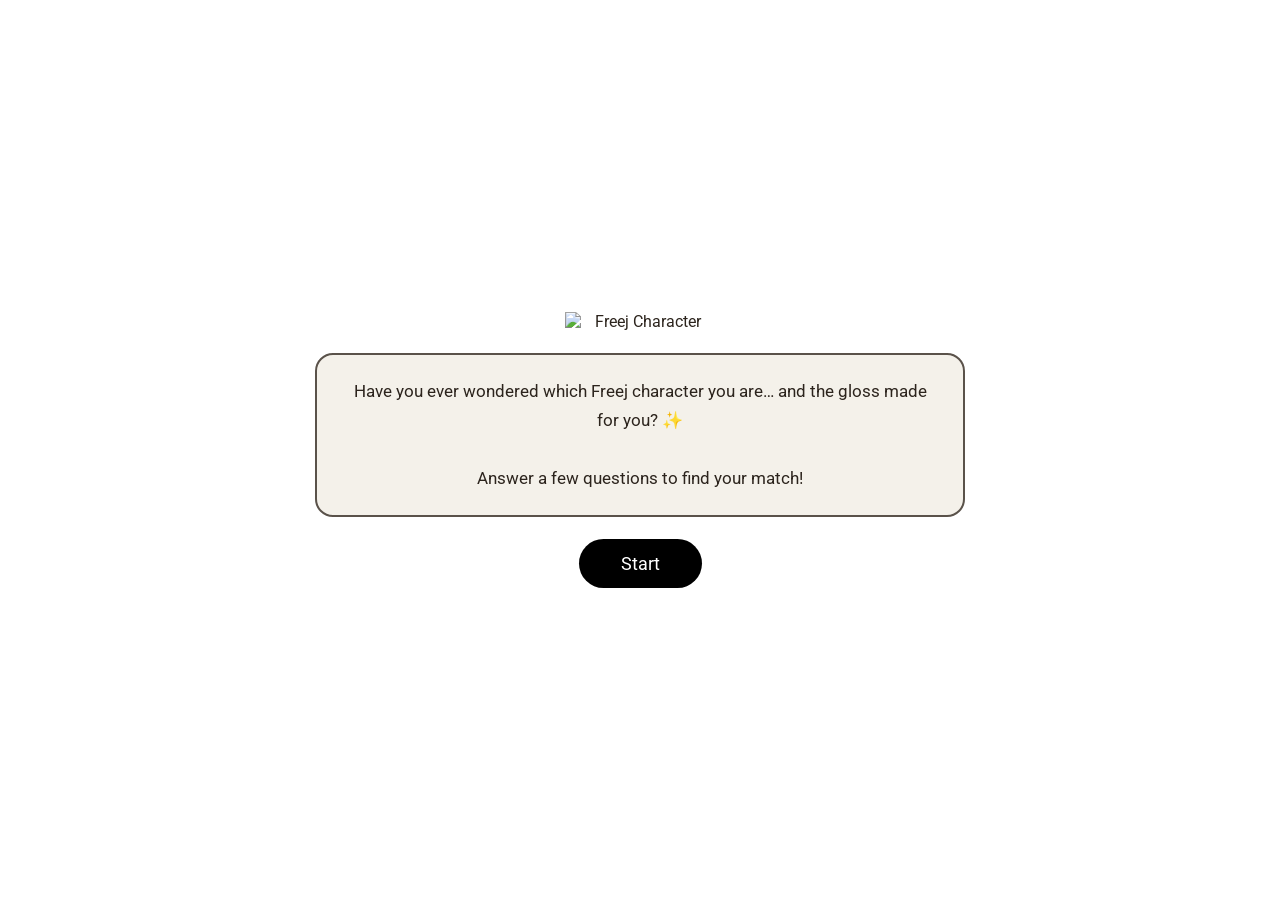
==== intro2.html @ 234ed82e "Add files via upload" ====
<!DOCTYPE html>
<html lang="en">
<head>
  <meta charset="UTF-8">
  <title>Get Ready</title>
  <link rel="stylesheet" href="style.css">
</head>
<body>

  <div class="intro-container">
    <img src="images/p2character.png" alt="Freej Character" class="intro-img second-img">

    <div class="speech-box">
      <p class="speech-text">
        Have you ever wondered which Freej character you are… and the gloss made for you? ✨<br><br>
        Answer a few questions to find your match!
      </p>
    </div>

    <a href="question1.html" class="enter-btn">Start</a>
  </div>

</body>
</html>
---- style.css ----
@import url('https://fonts.googleapis.com/css2?family=Roboto:wght@300;400;500;700&display=swap');

* {
  box-sizing: border-box;
}

body {
  margin: 0;
  padding: 0;
  background: url("images/finalbg.jpg") no-repeat center center fixed;
  background-size: cover;
  font-family: 'Roboto', sans-serif;
  color: #2c241d;
}

/* INTRO */
.intro-container {
  min-height: 100vh;
  display: flex;
  flex-direction: column;
  justify-content: center;
  align-items: center;
  gap: 22px;
  text-align: center;
  padding: 20px;
}

.main-title {
  font-size: 44px;
  font-weight: 500;
  margin: 0;
}

.intro-img {
  width: 300px;
  max-width: 80vw;
  display: block;
}

.second-img {
  width: 150px;
  max-width: 60vw;
}

.enter-btn {
  display: inline-block;
  background: black;
  color: white;
  padding: 14px 42px;
  border-radius: 999px;
  text-decoration: none;
  font-size: 18px;
}

/* INTRO 2 */
.speech-box {
  background: #f4f1ea;
  border: 2px solid #5a524a;
  border-radius: 18px;
  padding: 22px 28px;
  max-width: 650px;
  width: 85%;
  text-align: center;
}

.speech-text {
  margin: 0;
  font-size: 17px;
  line-height: 1.7;
}

/* QUESTIONS */
.container {
  min-height: 100vh;
  text-align: center;
  padding: 110px 20px 40px;
}

.container h2 {
  font-size: 26px;
  font-weight: 500;
  margin: 0 0 30px;
}

.choice {
  display: block;
  width: 360px;
  max-width: 85vw;
  margin: 14px auto;
  padding: 16px 20px;
  border-radius: 999px;
  background: #2f343a;
  color: white;
  cursor: pointer;
  font-size: 15px;
  line-height: 1.5;
  text-align: center;
  transition: 0.2s;
}

.choice:hover {
  background: #3d434a;
}

.choice input {
  display: none;
}

.choice:has(input:checked) {
  background: #5a6068;
  transform: scale(0.96);
}

/* RESULT */
.overlay {
  background: rgba(0,0,0,0.35);
  min-height: 100vh;
  display: flex;
  justify-content: center;
  align-items: center;
}

.result-wrapper {
  text-align: center;
}

.result-top-line {
  color: white;
  font-size: 24px;
  margin: 0 0 18px;
}

.result-card {
  background: #ece1bb;
  padding: 30px;
  width: 620px;
  max-width: 90vw;
  border-radius: 22px;
  display: flex;
  flex-direction: column;
  align-items: center;
}

.result-main-img {
  width: 180px;
  height: auto;
  object-fit: contain;
  display: block;
  margin-bottom: 18px;
}

.result-inner-box {
  background: #f6f0e2;
  border: 1.5px solid #d8b595;
  border-radius: 14px;
  padding: 26px 34px;
  width: 500px;
  max-width: 100%;
  text-align: center;
}

.result-inner-box h1 {
  margin: 0 0 14px;
  font-size: 28px;
}

.result-inner-box p {
  margin: 0;
  line-height: 1.7;
  white-space: pre-line;
}

.restart-btn {
  margin-top: 22px;
  padding: 16px 48px;   /* bigger */
  font-size: 18px;      /* bigger text */
  background: black;
  color: white;
  border-radius: 999px;
  border: none;
  cursor: pointer;
  font-family: 'Roboto', sans-serif;
}
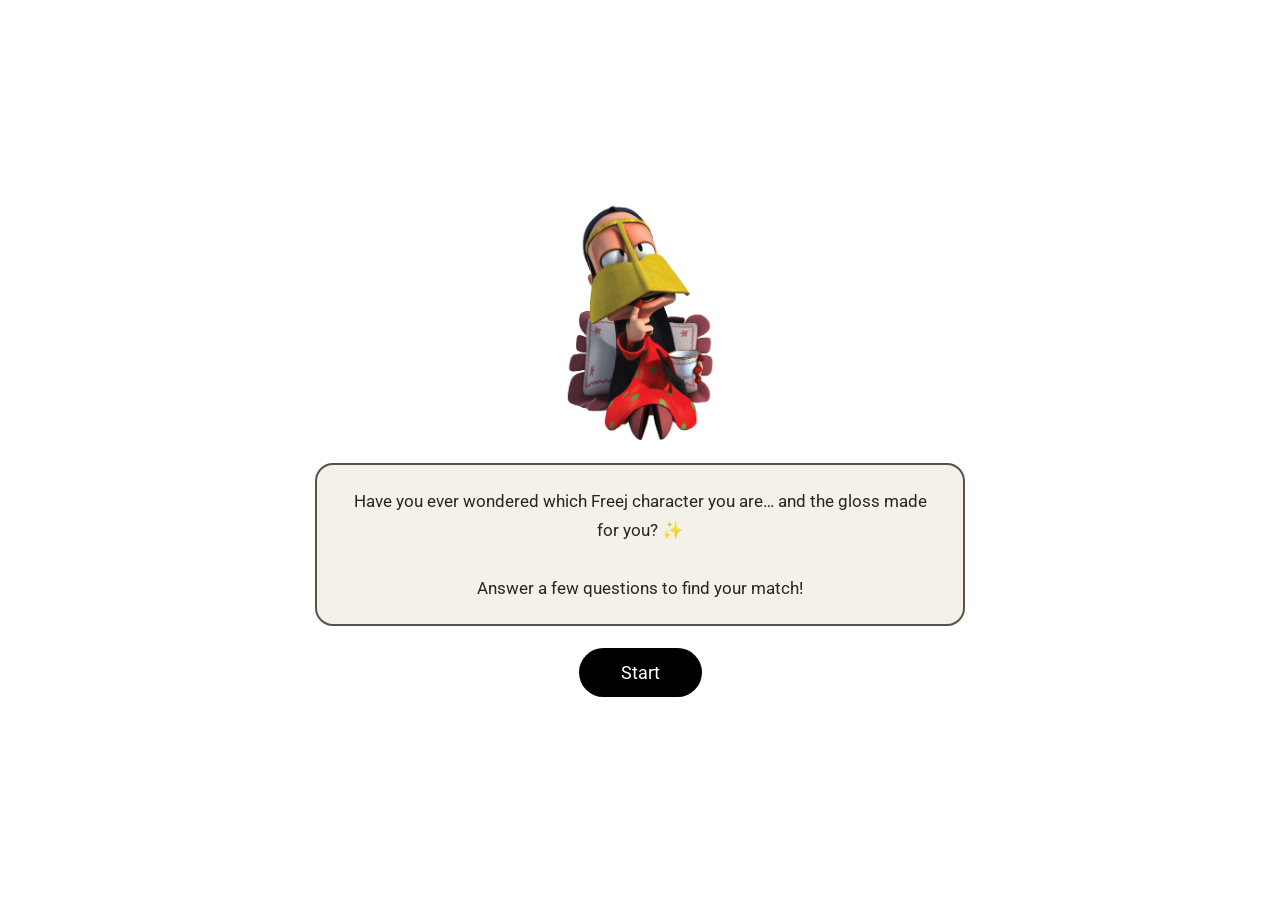
==== commit 24d03057: "intro2.html" ====
--- a/intro2.html
+++ b/intro2.html
@@ -8,7 +8,7 @@
 <body>
 
   <div class="intro-container">
-    <img src="images/p2character.png" alt="Freej Character" class="intro-img second-img">
+    <img src="p2character.png" alt="Freej Character" class="intro-img second-img">
 
     <div class="speech-box">
       <p class="speech-text">
@@ -21,4 +21,4 @@
   </div>
 
 </body>
-</html>+</html>
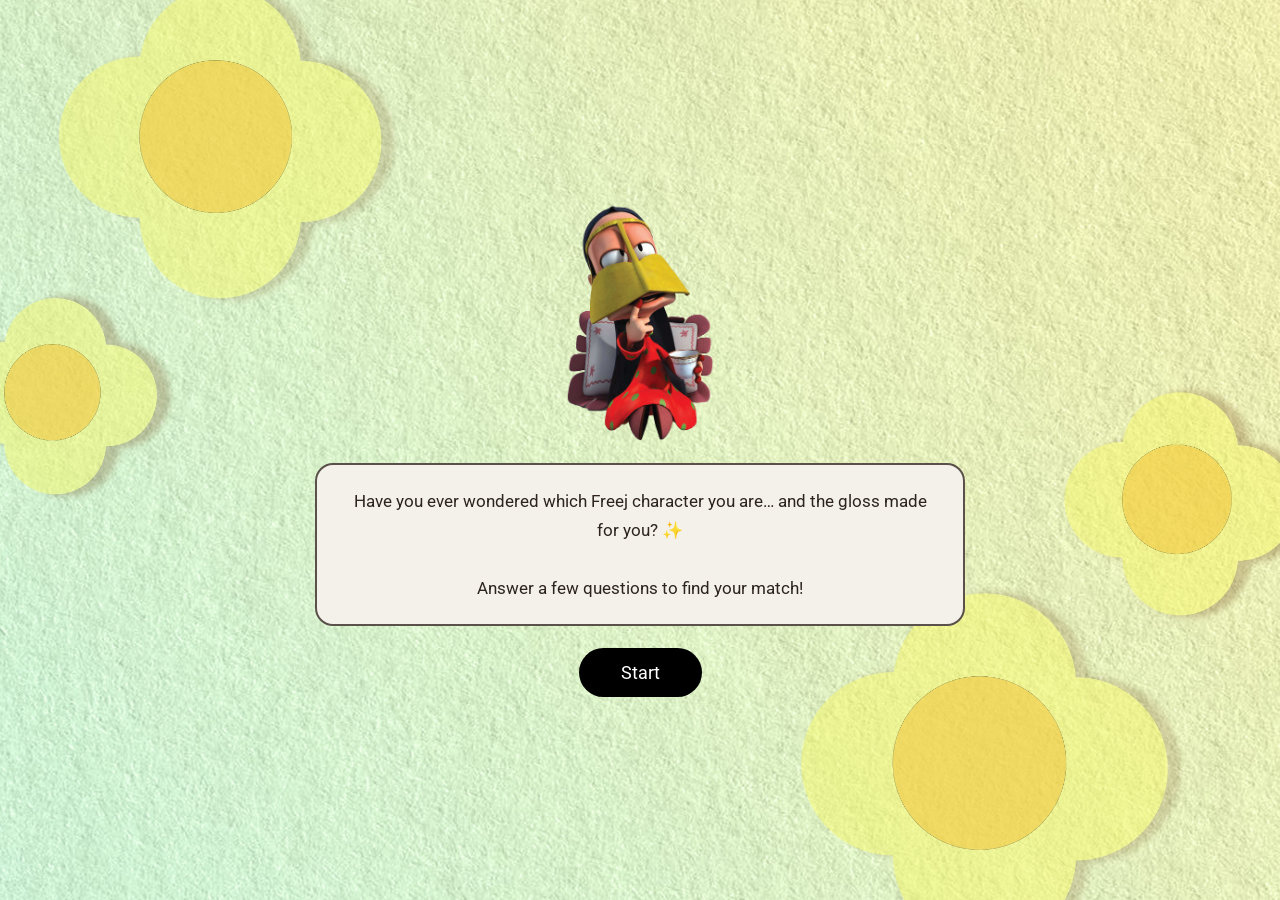
==== commit 34faca72: "intro2.html" ====
--- a/intro2.html
+++ b/intro2.html
@@ -8,7 +8,7 @@
 <body>
 
   <div class="intro-container">
-    <img src="p2character.png" alt="Freej Character" class="intro-img second-img">
+    <img src="p2character.png" class="intro-img second-img" alt="Freej Character">
 
     <div class="speech-box">
       <p class="speech-text">
--- a/style.css
+++ b/style.css
@@ -7,7 +7,7 @@
 body {
   margin: 0;
   padding: 0;
-  background: url("images/finalbg.jpg") no-repeat center center fixed;
+  background: url("finalbg.jpg") no-repeat center center fixed;
   background-size: cover;
   font-family: 'Roboto', sans-serif;
   color: #2c241d;
